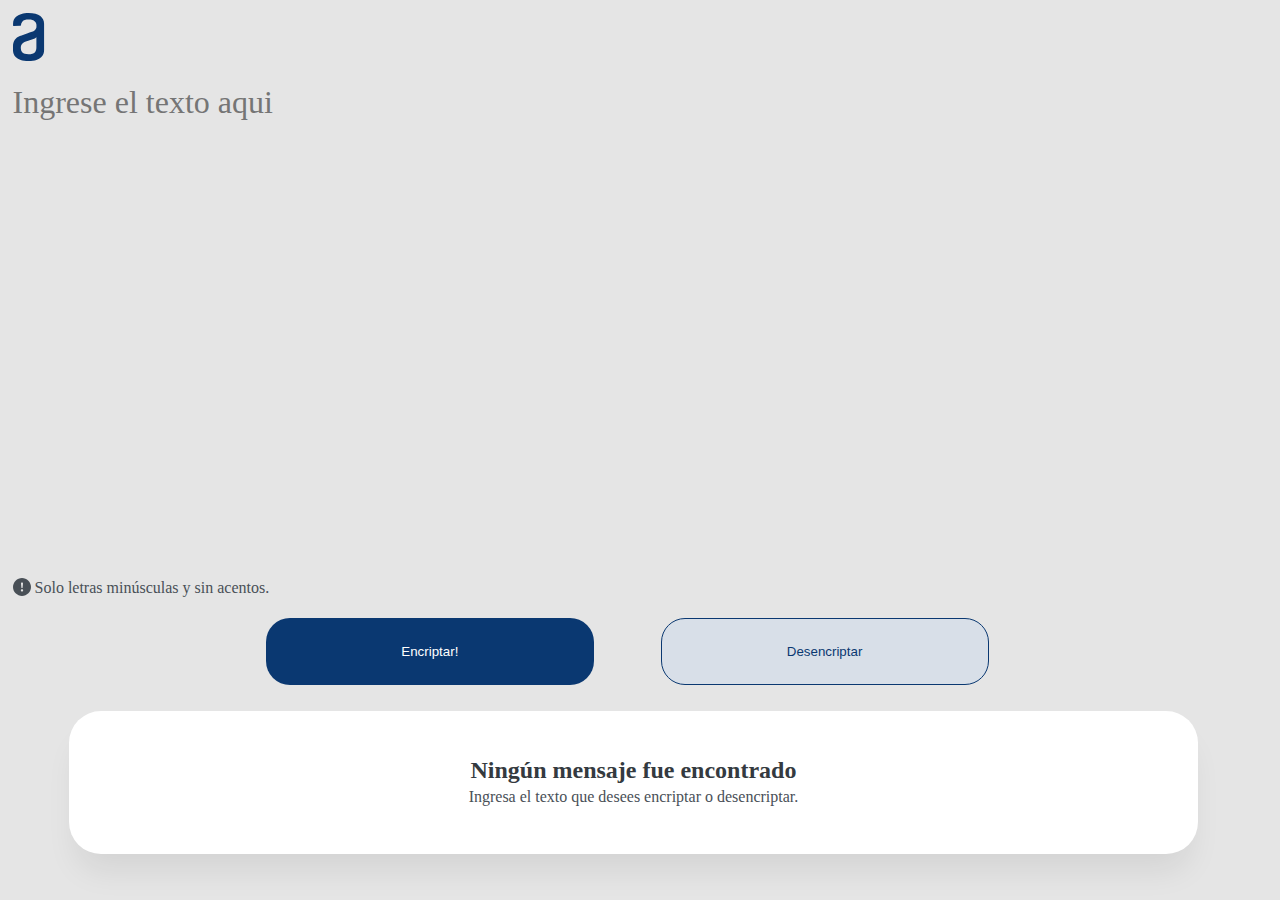
==== index.html @ ce1799ee "V.1.0" ====
<!DOCTYPE html>
<html lang="es">
  <head>
    <meta charset="UTF-8" />
    <meta http-equiv="X-UA-Compatible" content="IE=edge" />
    <meta name="viewport" content="width=device-width, initial-scale=1.0" />
    <title>Encriptador de Texto</title>
    <link rel="icon" href="assets/svgs/alura_favicon.ico" type="image/x-icon" />
    <link rel="stylesheet" href="styles/style_M.css" />
  </head>
  <body>
    <div id="Contenedor">
      <div id="Logo">
        <img id="log-alu" src="assets/svgs/alura_logo.svg" alt="" />
      </div>

      <div id="Entradas">
        <div id="Texto">
          <textarea
            id="int-txt"
            rows="4"
            cols="50"
            placeholder="Ingrese el texto aqui"
          ></textarea>
        </div>

        <div id="Pie">
          <object
            id="img-exclama"
            data="assets/svgs/exclamacion.svg"
            width="18px"
            height="18px"
          ></object>
          Solo letras minúsculas y sin acentos.
        </div>

        <div id="Botones">
          <button id="btn-encript" onclick="Encriptar()">Encriptar!</button>
          <button id="btn-desencript" onclick="Desencriptar()">
            Desencriptar
          </button>
        </div>
      </div>

      <div id="Salidas">
        <div id="Mensaje">
          <div id="cn_msg"></div>

          <div id="sn_msg">
            <object
              id="img-ilustracion"
              data="assets/svgs/ilustracion.svg"
            ></object>
            <h3 id="msg-snTxt">Ningún mensaje fue encontrado</h3>
            <p id="pre-encript-txt">
              Ingresa el texto que desees encriptar o desencriptar.
            </p>
          </div>
        </div>
        <div id="Copia">
          <button id="btn-copiar" onclick="Copiar()">Copiar</button>
        </div>
      </div>
    </div>
    <script src="JavaScript/js_main.js"></script>
  </body>
</html>
---- styles/style_M.css ----
@import url("../styles/reset/style_reset.css");

body{
    /* margin: 0;
    padding: 0; */
    background-color: #E5E5E5;
}

#Contenedor{
    margin: 0;
    padding: 0;

}

#Logo{
    width: 10%;
    height: 97vh;
    padding-top: 1%;
    top: 0;
    bottom: 0;
    /* background-color: red; */
    text-align: center;
    float: left;
}

#log-alu{
    display: inline;
    /* position: relative; */
    left: 70%;
    /* transition: 2s; */
    /* animation-fill-mode: forwards; */
}

#log-alu:hover{
    /* transition: 2s; */
    /* transform: rotate(360deg); */
    animation: aparece 2s;
    animation-iteration-count: 1;
    animation-fill-mode: forwards;
}

@keyframes aparece {
    from { 
        transform: rotate(0deg);
    }
    to { 
        transform: rotate(360deg);
    }
}

#Entradas{
    width: 65%;
    height: 98vh;
    float: left;
    /* background-color: blue; */
}

#Texto{
    display: inline-table;

    width: 100%;
    height: 70%;
    /* background-color:saddlebrown; */
}

#int-txt {
    font-family: 'Inter';
    font-style: normal;
    font-weight: 400;
    font-size: 32px;
    line-height: 150%;

    margin-top: 7%;
    resize: none;
    border: none;
    overflow: auto;
    outline: none;
    box-shadow: none;

    width: 93%;
    height: 100%;
    background-color: #E5E5E5;
    color: #0A3871;
}

#Pie{
    width: 100%;
    height: 20px;
    color: #495057;
    margin-bottom: 2%;
    padding-left: 10%;
    transition: 1s;
    /* background-color: green; */
}

#img-exclama{
    vertical-align: text-bottom;
}

/* #Pie:hover{
    color: red;
    fill: red;

} */

#icon-exclama{
    transition: 1s;
}

#icon-exclama:hover, #Pie:hover{

    transition: 1s;
    fill: red;
    color: red;

}

button{
    border-radius: 24px;
    width: 328px;
    height: 67px;
}

#Botones{
    font-family: 'Inter';
    font-style: normal;
    font-weight: 400;
    font-size: 16px;
    line-height: 19px;
    text-align: center;

    width: 100%;
    height: 68px;
    /* background-color: orange; */
    align-items: center;
}

#btn-encript{

border: none;

background-color: #0A3871;

margin-right: 5%;

color: white;

cursor: pointer;
}

#btn-desencript{

    /* padding: 24px; */
    gap: 8px;
    border: 1px solid #0A3871;
    background-color: #D8DFE8;
    color: #0A3871;

    cursor: pointer;
}

#Salidas{
    display: inline;
    width: 25%;
    height: 96vh;
    float: left;
    background-color: #FFFFFF;
    border-radius: 32px;
    margin-top: 1%;
    margin-left: -2%;
    box-shadow: 0px 24px 32px -8px rgba(0, 0, 0, 0.08);
    /* background-color: black; */
}

#Mensaje{
    /* width: 270px; */
    width: 90%;
    /* height: 515px; */
    height: 75.5%;

    /* margin: 10% 0% 11% 10%; */
    margin: 10% 0% 4% 5%;
    /* padding-top: 50%;
    padding-bottom: 50%; */
    /* background-color: #FFFFFF; */
    /* background-color: white; */
    /* box-shadow: 0px 24px 32px -8px rgba(0, 0, 0, 0.08); */
    /* border-radius: 32px; */
}

#sn_msg{
    /* display: block; */
    padding-top: 50%;
    padding-bottom: 50%;

}

#img-ilustracion{

    width: 100%;
    height: auto;

}

#msg-snTxt{
    font-family: 'Inter';
    font-style: normal;
    font-weight: 700;
    font-size: 24px;
    line-height: 120%;
    /* or 29px */

    text-align: center;

    /* Gray/gray-500 */

    color: #343A40;
}

#pre-encript-txt{
    font-family: 'Inter';
    font-style: normal;
    font-weight: 400;
    font-size: 16px;
    line-height: 150%;
    /* or 24px */

    text-align: center;

    /* Gray/gray-400 */

    color: #495057;


    /* Inside auto layout */

    flex: none;
    order: 1;
    align-self: stretch;
    flex-grow: 0;
}

#cn_msg{
    display: none;
    width: 99%;
    height: 100%;
    /* padding: 50%; */

    font-family: 'Inter';
    font-style: normal;
    font-weight: 700;
    font-size: 24px;
    line-height: 120%;
    /* or 29px */

}

#Copia{

    font-family: 'Inter';
    font-style: normal;
    font-weight: 400;
    font-size: 16px;
    line-height: 19px;
    text-align: center;
    
}

/* #cn_msg{
    display: none;
} */

#btn-copiar{
    display: none;
    border: 1px solid #0A3871;
    color:#0A3871;
    cursor: pointer;

    margin-bottom: 2%;
}

@media screen and (max-height: 750px) {

    #Pie{
        /* background-color: green; */
    }

    #Botones{
        /* background-color: pink; */
        display: flex;
        
        padding-top: 0%;
        align-items: center;
        text-align: center;
        justify-content: center;
    }

    #btn-encript{
        height: 100%;
        display: block;
        padding: 5%;
        float: left;

    }

    #btn-desencript{
        height: 100%;
        display: block;
        padding: 5%;
        float: left;
    }

    #Salidas{
        /* background-color: black; */
    }

}

@media screen and (max-height: 1025px) {

    #btn-encript{
        padding: 0%;
    }

    #btn-desencript{
        padding: 0%;
    }

}

@media screen and (max-width: 1300px) {
    /* body {
      background-color: lightgreen;
    } */

    #Contenedor{
        width: 98%;
        height: 100%;

    }

    #Logo{
        width: 100%;
        height: 100%;
        padding: 1% 0% 1% 1%;
        text-align: start;

        /* background-color: red; */
    }

    #Entradas{
        width: 100%;
        height: 100%;

        /* background-color: blue; */
    }

    #Texto{

        width: 100%;
        height: 55vh;

        /* background-color:saddlebrown; */
    }

    #int-txt {
        width: 100%;
        height: 100%;
        margin-top: 0%;
        padding-left: 1%;
        /* height: 100%;
        margin: 10%; */

    }

    #Pie{
        width: 100%;
        height: 3vh;
        /* padding: 0% 0% 1% 1%; */
        padding-left: 1%;
        margin: 0%;
        /* background-color: green; */
    }

    #Botones{
        width: 100%;
        height: 9vh;
        margin: auto;
        /* padding-top: 0.5%; */
        padding-top: 1%;

        /* background-color: pink; */
    }

    /* #btn-encript{

        margin-right: 5%;
        margin-left: -8%;
        margin: auto;
        padding-top: auto;
        margin: 0%;
        padding: 0%;
    } */

    /* #btn-desencript{
    } */

    #Salidas{
        width: 90%;
        height: 100%;
        /* margin: auto; */
        margin-top: 1%;
        margin-left: 5.5%;
        /* border-radius: 0%; */
        /* background-color: black; */
    }

    #img-ilustracion{
        display: none;
    }

    #Mensaje{
        width: 100%;
        height: 100%;
        padding: 2% 0% 2% 0%;
        /* margin: 10% 0% 4% 5%; */
        margin: 0%;
    }

    #cn_msg{
        width: 98%;
        padding-left: 2%;

        /* overflow: auto; */
        word-wrap: break-word;
        /* background-color: red; */

        
    }

    #sn_msg{
        /* display: block; */
        /* padding-top: 2%; */
        word-wrap: break-word;
        
        padding: 2% 0% 2% 0%;
    
    }

    #btn-copiar{
        margin-bottom: 2%;
    }

  }

  @media screen and (max-width: 709px) {
    
    /* body {
      background-color: lightgreen;
    } */

    /* #Logo{
        background-color: red;
    } */

    #log-alu{
        width: 28px;
        height: 28px;
    }

    #Entradas{
        /* background-color: blue; */
    }

    /* #Texto{
        background-color:saddlebrown;
    } */

    /* #Pie{
        background-color: green;
    } */

    #Botones{
        height: 10%;
        margin-bottom: 0%;
        /* background-color: pink; */
    }

    #btn-encript{
        display: block;
        width: 80%;
        margin: 1% 1% 2% 10%;
        padding: 3%;

        /* background-color: chocolate; */

    }

    #btn-desencript{
        display: block;
        width: 80%;
        margin: 1% 1% 1% 10%;
        padding: 3%;

        /* background-color: salmon; */
    }

    /* #Salidas{
        background-color: black;
    } */
}

/* @media not|only mediatype and (mediafeature and|or|not mediafeature) {
    CSS-Code;
} */

/* body {
    background-color: lightblue;
  }
  
  @media screen and (min-width: 400px) {
    body {
      background-color: lightgreen;
    }
  }
  
    @media screen and (max-width: 600px) {
    div.example {
        display: none;
    }
    }

  @media screen and (min-width: 800px) {
    body {
      background-color: lavender;
    }
  } */
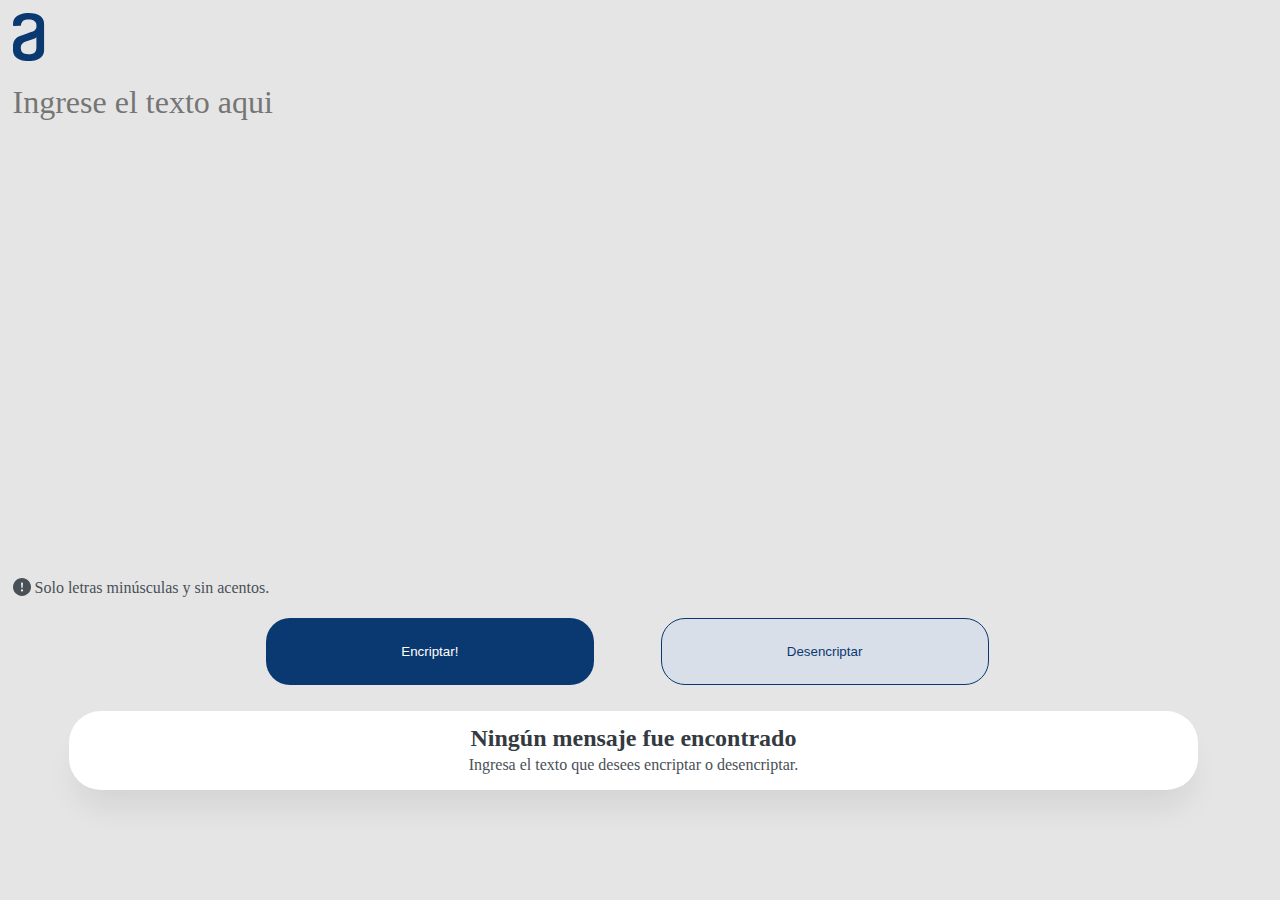
==== commit 84bf0171: "Nuevos cambios en los estilos." ====
--- a/index.html
+++ b/index.html
@@ -42,7 +42,7 @@
         </div>
       </div>
 
-      <div id="Salidas">
+      <div id="Salidas" class="Salidas-sn-msg">
         <div id="Mensaje">
           <div id="cn_msg"></div>
 
--- a/styles/style_M.css
+++ b/styles/style_M.css
@@ -1,8 +1,6 @@
 @import url("../styles/reset/style_reset.css");
 
 body{
-    /* margin: 0;
-    padding: 0; */
     background-color: #E5E5E5;
 }
 
@@ -18,22 +16,17 @@
     padding-top: 1%;
     top: 0;
     bottom: 0;
-    /* background-color: red; */
     text-align: center;
     float: left;
+
+    /* background-color: red; */
 }
 
 #log-alu{
     display: inline;
-    /* position: relative; */
-    left: 70%;
-    /* transition: 2s; */
-    /* animation-fill-mode: forwards; */
-}
+    left: 70%;}
 
 #log-alu:hover{
-    /* transition: 2s; */
-    /* transform: rotate(360deg); */
     animation: aparece 2s;
     animation-iteration-count: 1;
     animation-fill-mode: forwards;
@@ -52,6 +45,7 @@
     width: 65%;
     height: 98vh;
     float: left;
+
     /* background-color: blue; */
 }
 
@@ -60,6 +54,7 @@
 
     width: 100%;
     height: 70%;
+
     /* background-color:saddlebrown; */
 }
 
@@ -90,18 +85,13 @@
     margin-bottom: 2%;
     padding-left: 10%;
     transition: 1s;
+
     /* background-color: green; */
 }
 
 #img-exclama{
     vertical-align: text-bottom;
 }
-
-/* #Pie:hover{
-    color: red;
-    fill: red;
-
-} */
 
 #icon-exclama{
     transition: 1s;
@@ -131,26 +121,20 @@
 
     width: 100%;
     height: 68px;
+    align-items: center;
+
     /* background-color: orange; */
-    align-items: center;
 }
 
 #btn-encript{
-
-border: none;
-
-background-color: #0A3871;
-
-margin-right: 5%;
-
-color: white;
-
-cursor: pointer;
+    border: none;
+    background-color: #0A3871;
+    margin-right: 5%;
+    color: white;
+    cursor: pointer;
 }
 
 #btn-desencript{
-
-    /* padding: 24px; */
     gap: 8px;
     border: 1px solid #0A3871;
     background-color: #D8DFE8;
@@ -160,7 +144,7 @@
 }
 
 #Salidas{
-    display: inline;
+    /* display: inline; */
     width: 25%;
     height: 96vh;
     float: left;
@@ -169,37 +153,33 @@
     margin-top: 1%;
     margin-left: -2%;
     box-shadow: 0px 24px 32px -8px rgba(0, 0, 0, 0.08);
+
     /* background-color: black; */
 }
 
+.Salidas-sn-msg{
+    display: grid;
+    align-content: center;
+    justify-content: center;
+}
+
 #Mensaje{
-    /* width: 270px; */
     width: 90%;
-    /* height: 515px; */
-    height: 75.5%;
-
-    /* margin: 10% 0% 11% 10%; */
+    /* height: 75.5%; */
+    height: 78.5%;
+
     margin: 10% 0% 4% 5%;
-    /* padding-top: 50%;
-    padding-bottom: 50%; */
-    /* background-color: #FFFFFF; */
     /* background-color: white; */
-    /* box-shadow: 0px 24px 32px -8px rgba(0, 0, 0, 0.08); */
-    /* border-radius: 32px; */
-}
-
-#sn_msg{
-    /* display: block; */
+}
+
+/* #sn_msg{
     padding-top: 50%;
     padding-bottom: 50%;
-
-}
+} */
 
 #img-ilustracion{
-
     width: 100%;
     height: auto;
-
 }
 
 #msg-snTxt{
@@ -208,12 +188,7 @@
     font-weight: 700;
     font-size: 24px;
     line-height: 120%;
-    /* or 29px */
-
     text-align: center;
-
-    /* Gray/gray-500 */
-
     color: #343A40;
 }
 
@@ -223,16 +198,8 @@
     font-weight: 400;
     font-size: 16px;
     line-height: 150%;
-    /* or 24px */
-
     text-align: center;
-
-    /* Gray/gray-400 */
-
     color: #495057;
-
-
-    /* Inside auto layout */
 
     flex: none;
     order: 1;
@@ -244,14 +211,13 @@
     display: none;
     width: 99%;
     height: 100%;
-    /* padding: 50%; */
+    /* height: 74vh; */
 
     font-family: 'Inter';
     font-style: normal;
     font-weight: 700;
     font-size: 24px;
     line-height: 120%;
-    /* or 29px */
 
 }
 
@@ -281,9 +247,9 @@
 
 @media screen and (max-height: 750px) {
 
-    #Pie{
-        /* background-color: green; */
-    }
+    /* #Pie{
+        background-color: green;
+    } */
 
     #Botones{
         /* background-color: pink; */
@@ -310,9 +276,9 @@
         float: left;
     }
 
-    #Salidas{
-        /* background-color: black; */
-    }
+    /* #Salidas{
+        background-color: black;
+    } */
 
 }
 
@@ -468,9 +434,9 @@
         height: 28px;
     }
 
-    #Entradas{
-        /* background-color: blue; */
-    }
+    /* #Entradas{
+        background-color: blue;
+    } */
 
     /* #Texto{
         background-color:saddlebrown;
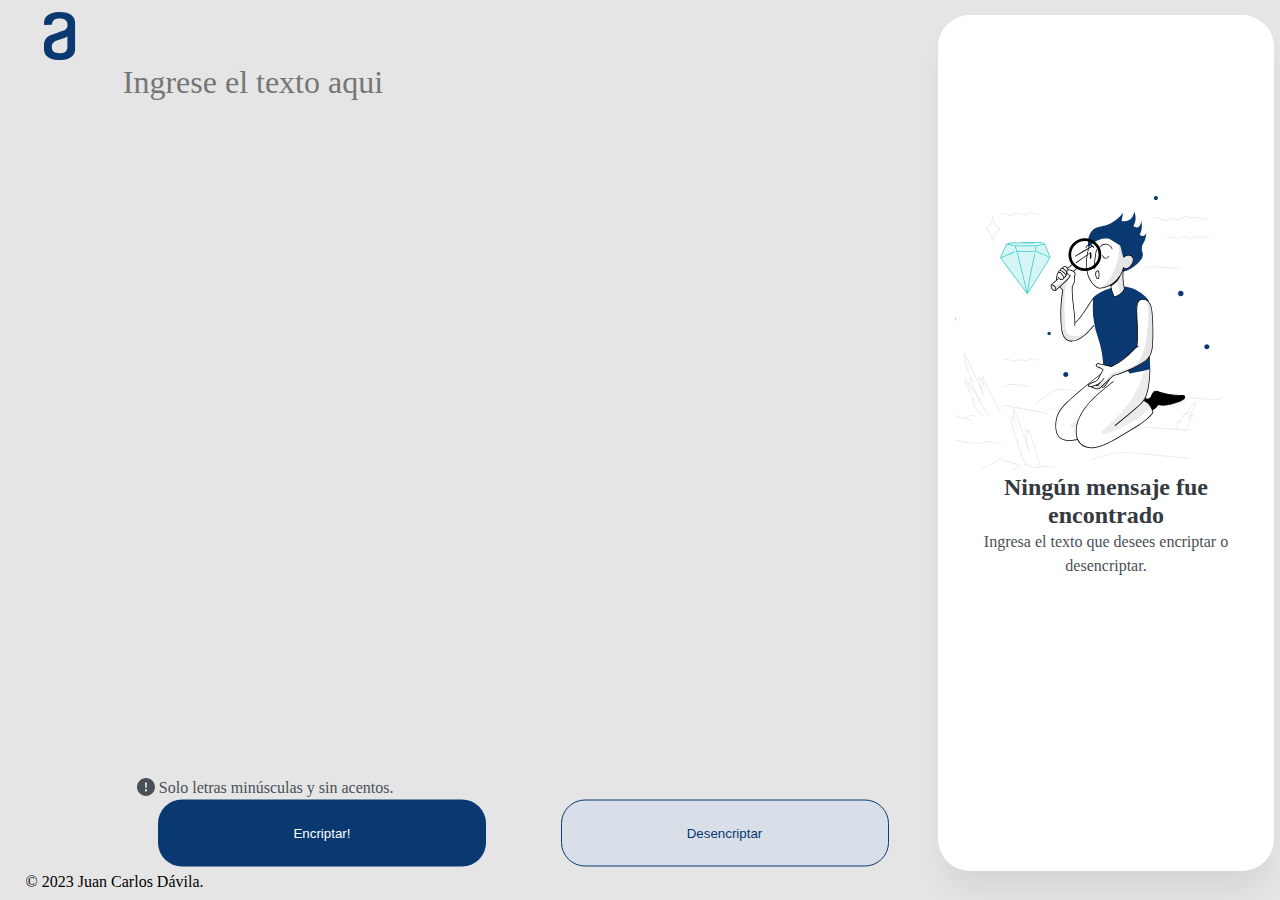
==== commit 68bb0840: "V.2.0" ====
--- a/index.html
+++ b/index.html
@@ -1,67 +1,63 @@
-<!DOCTYPE html>
-<html lang="es">
-  <head>
-    <meta charset="UTF-8" />
-    <meta http-equiv="X-UA-Compatible" content="IE=edge" />
-    <meta name="viewport" content="width=device-width, initial-scale=1.0" />
-    <title>Encriptador de Texto</title>
-    <link rel="icon" href="assets/svgs/alura_favicon.ico" type="image/x-icon" />
-    <link rel="stylesheet" href="styles/style_M.css" />
-  </head>
-  <body>
-    <div id="Contenedor">
-      <div id="Logo">
-        <img id="log-alu" src="assets/svgs/alura_logo.svg" alt="" />
-      </div>
-
-      <div id="Entradas">
-        <div id="Texto">
-          <textarea
-            id="int-txt"
-            rows="4"
-            cols="50"
-            placeholder="Ingrese el texto aqui"
-          ></textarea>
-        </div>
-
-        <div id="Pie">
-          <object
-            id="img-exclama"
-            data="assets/svgs/exclamacion.svg"
-            width="18px"
-            height="18px"
-          ></object>
-          Solo letras minúsculas y sin acentos.
-        </div>
-
-        <div id="Botones">
-          <button id="btn-encript" onclick="Encriptar()">Encriptar!</button>
-          <button id="btn-desencript" onclick="Desencriptar()">
-            Desencriptar
-          </button>
-        </div>
-      </div>
-
-      <div id="Salidas" class="Salidas-sn-msg">
-        <div id="Mensaje">
-          <div id="cn_msg"></div>
-
-          <div id="sn_msg">
-            <object
-              id="img-ilustracion"
-              data="assets/svgs/ilustracion.svg"
-            ></object>
-            <h3 id="msg-snTxt">Ningún mensaje fue encontrado</h3>
-            <p id="pre-encript-txt">
-              Ingresa el texto que desees encriptar o desencriptar.
-            </p>
-          </div>
-        </div>
-        <div id="Copia">
-          <button id="btn-copiar" onclick="Copiar()">Copiar</button>
-        </div>
-      </div>
-    </div>
-    <script src="JavaScript/js_main.js"></script>
-  </body>
-</html>
+<!DOCTYPE html>
+<html lang="es">
+<head>
+    <meta charset="UTF-8">
+    <meta http-equiv="X-UA-Compatible" content="IE=edge">
+    <meta name="viewport" content="width=device-width, initial-scale=1.0">
+    <title>Encriptador de Texto</title>
+    <link rel="icon" href="assets/svgs/alura_favicon.ico" type="image/x-icon" />
+    <link rel="stylesheet" href="styles/style_main.css">
+    <title>Document</title>
+</head>
+<body>
+    <div id="contenedor">
+        <div id="Logo">
+            <img id="log-alu" src="assets/svgs/alura_logo.svg" alt="" />
+        </div>
+        <main id="Entradas">
+            <textarea id="int-txt" cols="50" rows="4" placeholder="Ingrese el texto aqui"></textarea>
+            <p id="instrucciones">
+                <object
+                id="img-exclama"
+                data="assets/svgs/exclamacion.svg"
+                width="18px"
+                height="18px"
+              ></object>
+                Solo letras minúsculas y sin acentos.
+              </p>
+              <div id="botones">
+                <button id="btn-encript" onclick="Encriptar()">Encriptar!</button>
+                <button id="btn-desencript" onclick="Desencriptar()">Desencriptar
+                </button>
+              </div>
+        </main>
+        <div id="Salidas">
+            <div id="msgs-salidas">
+                <div id="Mensaje" class="Salidas-sn-msg">
+
+                  <div id="cn_msg"></div>
+        
+                  <div id="sn_msg">
+                    <object
+                      id="img-ilustracion"
+                      data="assets/svgs/ilustracion.svg"
+                    ></object>
+                    <h3 id="msg-snTxt">Ningún mensaje fue encontrado</h3>
+                    <p id="pre-encript-txt">
+                      Ingresa el texto que desees encriptar o desencriptar.
+                    </p>
+                  </div>
+
+                </div>
+                <div id="Copia">
+                  <button id="btn-copiar" onclick="Copiar()">Copiar</button>
+                </div>
+            </div>
+        </div>
+        <Footer id="Autor">&copy; 2023 Juan Carlos Dávila.</Footer>
+    </div>
+    <script src="JavaScript/js_main.js"></script>
+</body>
+</html>
+
+<!-- JuanC-DavilaG W'-'W -->--- a/styles/style_main.css
+++ b/styles/style_main.css
@@ -0,0 +1,367 @@
+@import url("reset/style_reset.css");
+@import url("../assets/svgs/style_exclama.css");
+
+body{
+    background-color: #E5E5E5;
+}
+
+#contenedor{
+    display: grid;
+    height: 100vh;
+    
+    grid-template-columns: 0.15fr 1fr 0.44fr;
+    grid-template-rows: 1fr 0.03fr;
+    grid-template-areas: 
+    "logo entradas salidas"
+    "autor autor autor";
+}
+
+#Logo{
+    padding-top: 10%;
+    top: 0;
+    bottom: 0;
+    text-align: center;
+
+    grid-area: logo;
+}
+
+#log-alu{
+    left: 70%;
+}
+
+#log-alu:hover{
+    animation: aparece 2s;
+    animation-iteration-count: 1;
+    animation-fill-mode: forwards;
+}
+
+@keyframes aparece {
+    from { 
+        transform: rotate(0deg);
+    }
+    to { 
+        transform: rotate(360deg);
+    }
+}
+
+
+#Entradas{
+
+    grid-area: entradas;
+
+    display: grid;
+    height: 100%;
+
+    grid-template-columns: 1fr;
+    grid-template-rows: 1fr 0.01fr 0.1fr;
+    grid-template-areas: 
+    "ent-txt"
+    "instruccion"
+    "botones";
+}
+
+#int-txt{
+    font-family: 'Inter';
+    font-style: normal;
+    font-weight: 400;
+    font-size: 32px;
+    line-height: 150%;
+
+    resize: none;
+    border: none;
+    overflow: auto;
+    outline: none;
+    box-shadow: none;
+
+    margin-top: 7%;
+    color: #0A3871;
+    background-color: #E5E5E5;
+    
+    grid-area: ent-txt;
+}
+
+#int-txt::-webkit-scrollbar {
+    display: none;
+}
+
+#instrucciones{
+    padding-left: 2%;
+
+    color: #495057;
+    transition: 1s;
+
+    grid-area: instruccion;
+}
+
+#img-exclama{
+    vertical-align: text-bottom;
+}
+
+#instrucciones:hover{
+    transition: 1s;
+    color: red;
+
+}
+
+#botones{
+    display: grid;
+    grid-template-columns: 1fr 1fr;
+    grid-template-rows: 0.1fr;
+
+    font-family: 'Inter';
+    font-style: normal;
+    font-weight: 400;
+    font-size: 16px;
+    line-height: 19px;
+
+    grid-area: botones;
+}
+
+button{
+
+    position: relative;
+
+    left: 50%;
+    top: 50%;
+    transform: translate(-50%, -50%);
+
+    border-radius: 24px;
+    width: 328px;
+    height: 67px;
+    
+    margin: 2px 0px 2px 0px;
+}
+
+#btn-encript{
+
+    border: none;
+    background-color: #0A3871;
+    color: white;
+    cursor: pointer;
+}
+
+#btn-desencript{
+    border: 1px solid #0A3871;
+    background-color: #D8DFE8;
+    color: #0A3871;
+    cursor: pointer;
+}
+
+#Salidas{
+    height: 97vh;
+    grid-area: salidas;
+}
+
+#msgs-salidas{
+    display: grid;
+    width: 95%;
+    height: 98%;
+    margin-top: 15px;
+    margin-left: 12px;
+    border-radius: 32px;
+    box-shadow: 0px 24px 32px -8px rgba(0, 0, 0, 0.08);
+    background-color: #FFFFFF;
+
+    grid-template-columns: 1fr;
+    grid-template-rows: 1fr 0.15fr;
+    grid-template-areas: 
+    "cn_msg"
+    "btn_copy";
+}
+
+.Salidas-sn-msg{
+    display: grid;
+    align-content: center;
+    justify-content: center;
+}
+
+#Mensaje{
+    overflow: auto;
+    width: 90%;
+    max-height: 100%;
+    padding: 5%;
+}
+
+#img-ilustracion{
+    width: 100%;
+    height: auto;
+}
+
+#msg-snTxt{
+    font-family: 'Inter';
+    font-style: normal;
+    font-weight: 700;
+    font-size: 24px;
+    line-height: 120%;
+    text-align: center;
+    color: #343A40;
+}
+
+#pre-encript-txt{
+    font-family: 'Inter';
+    font-style: normal;
+    font-weight: 400;
+    font-size: 16px;
+    line-height: 150%;
+    text-align: center;
+    color: #495057;
+
+    flex: none;
+    order: 1;
+    align-self: stretch;
+    flex-grow: 0;
+}
+
+#cn_msg{
+    display: none;
+    width: 100%;
+    height: 100%;
+
+    font-family: 'Inter';
+    font-style: normal;
+    font-weight: 700;
+    font-size: 24px;
+    line-height: 120%;
+
+    overflow: auto;
+
+    word-break:break-all;
+
+    grid-area: cn_msg;
+}
+
+#cn_msg::-webkit-scrollbar {
+    display: none;
+}
+
+#Copia{
+    font-family: 'Inter';
+    font-style: normal;
+    font-weight: 400;
+    font-size: 16px;
+    line-height: 19px;
+    text-align: center;
+
+    display: grid;
+    align-content: center;
+    justify-content: center;
+}
+
+#btn-copiar{
+    display: none;
+    border: 1px solid #0A3871;
+    color:#0A3871;
+    cursor: pointer;
+
+    grid-area: btn_copy;
+}
+
+#Autor{
+    padding-left: 2%;
+
+    grid-area: autor;
+}
+
+@media only screen and (max-width: 1050px){
+
+    #contenedor{
+        grid-template-columns: 1fr;
+        grid-template-rows: 0.1fr 1fr 0.2fr 0.01fr;
+        grid-template-areas: 
+        "logo"
+        "entradas"
+        "salidas"
+        "autor";
+    }
+
+    #Logo{
+        padding: 1% 0% 0% 2%;
+        text-align: initial;
+    }
+
+    #int-txt{
+        margin-top: 0%;
+    }
+
+    #Salidas{
+        height: auto;
+        padding: 7px;
+    }
+
+    #msgs-salidas{
+        width: 100%;
+        height: 100%;
+        margin: 0%;
+        
+    }
+
+    #Mensaje{
+        width: 100%;
+        padding: 0%;
+        display: grid;
+        align-content: center;
+        justify-items: center;
+    }
+
+    #img-ilustracion{
+        display: none;
+    }
+
+    #cn_msg{
+        width: 95%;
+    }
+
+    #Copia{
+        margin: 5px;
+    }
+
+}
+
+@media only screen and (max-width: 655px){
+
+    #botones{
+        grid-template-columns: 1fr;
+        grid-template-rows: 1fr 1fr;
+
+    }
+
+}
+
+@media only screen and (max-width: 330px){
+
+    #log-alu{
+        width: 16;
+        height: 24;
+    }
+
+    #int-txt{
+        font-size: 25px;
+    }
+
+    #img-exclama{
+        width: 14px;
+        height: 14px;
+    }
+
+    #instrucciones{
+        font-size: 14px;
+    }
+
+    button{
+        width: 20vh;
+        height: 8vh;
+    }
+
+    #msg-snTxt{
+        font-size: 20px;
+    }
+    
+    #pre-encript-txt{
+        font-size: 13px;
+    }
+
+    #Autor{
+        font-size: 13px;
+    }
+
+}